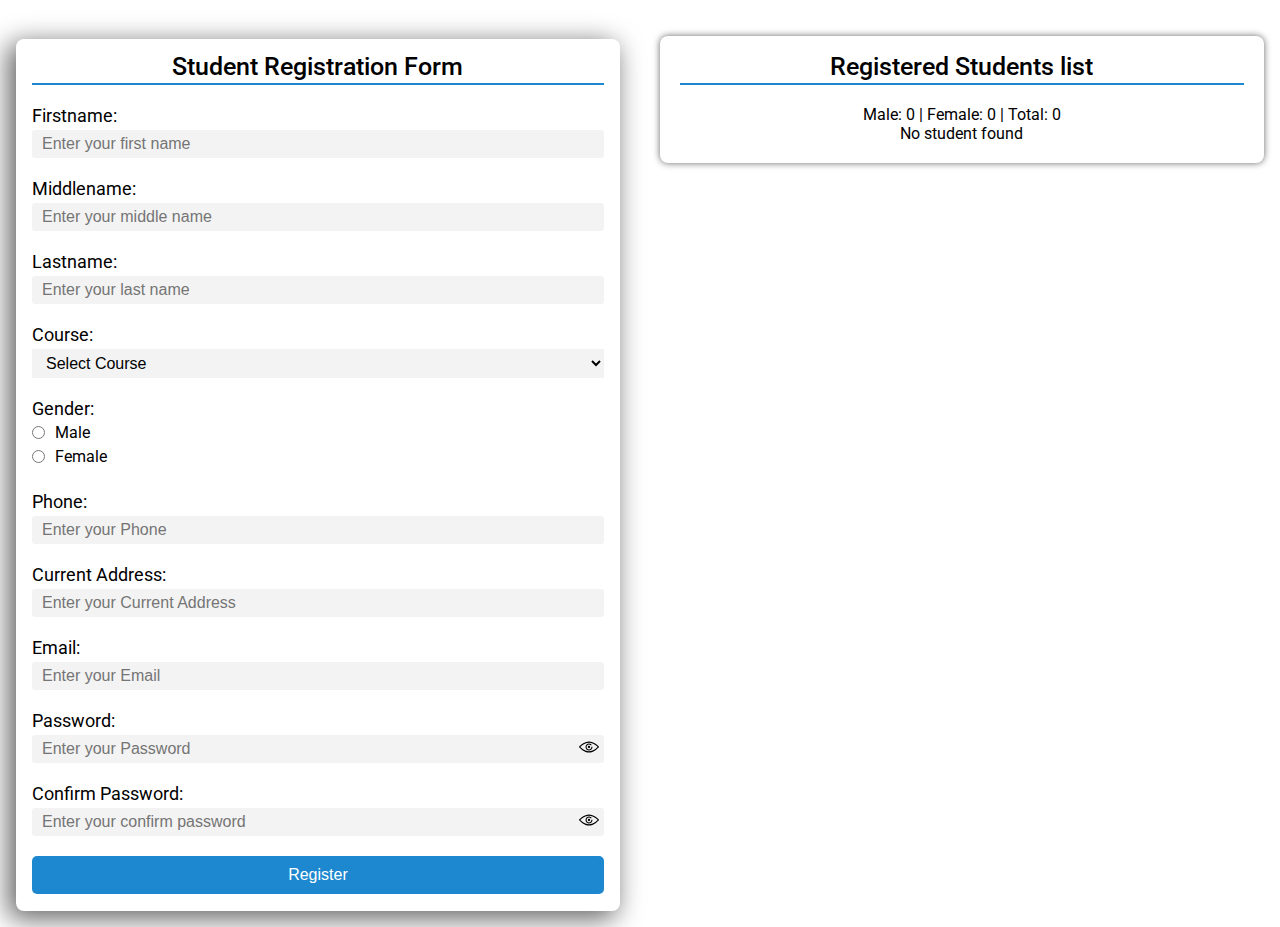
==== index.html @ 92a41331 "update" ====
<!doctype html>
<html lang="en">
  <head>
    <meta charset="UTF-8" />
    <meta name="viewport" content="width=device-width, initial-scale=1.0" />
    <title>Student Registration Form</title>
    <link rel="stylesheet" href="./assets/css/style.css" />
  </head>

  <body>
    <div class="container">
      <div class="form">
        <h1>Student Registration Form</h1>
        <form id="registrationForm">
          <div class="form-group">
            <label for="firstname">Firstname:</label>
            <input
              type="text"
              id="firstname"
              placeholder="Enter your first name"
            />
          </div>
          <div class="form-group">
            <label for="middlename">Middlename:</label>
            <input
              type="text"
              id="middlename"
              placeholder="Enter your middle name"
            />
          </div>
          <div class="form-group">
            <label for="lastname">Lastname:</label>
            <input
              type="text"
              id="lastname"
              placeholder="Enter your last name"
            />
          </div>
          <div class="form-group">
            <label for="course">Course:</label>
            <select id="course">
              <option selected>Select Course</option>
              <option value="course1">Course 1</option>
              <option value="course2">Course 2</option>
              <option value="course3">Course 3</option>
            </select>
          </div>
          <div class="form-group">
            <label>Gender:</label>
            <div class="gender-select">
              <input type="radio" id="male" name="gender" value="male" />
              <label for="male">Male</label>
            </div>
            <div class="gender-select">
              <input type="radio" id="female" name="gender" value="female" />
              <label for="female">Female</label>
            </div>
          </div>
          <div class="form-group">
            <label>Phone:</label>
            <input type="text" id="phone" placeholder="Enter your Phone" />
          </div>
          <div class="form-group">
            <label for="address">Current Address:</label>
            <input
              type="text"
              id="address"
              placeholder="Enter your Current Address"
            />
          </div>
          <div class="form-group">
            <label>Email:</label>
            <input type="email" id="email" placeholder="Enter your Email" />
          </div>
          <div class="form-group">
            <label>Password:</label>
            <div class="input">
              <input
                type="password"
                id="password"
                placeholder="Enter your Password"
              />
              <div class="eye">
                <svg
                  fill="#000000"
                  version="1.1"
                  xmlns="http://www.w3.org/2000/svg"
                  width="20px"
                  height="20px"
                  viewBox="0 0 442.04 442.04"
                >
                  <g>
                    <g>
                      <path
                        d="M221.02,341.304c-49.708,0-103.206-19.44-154.71-56.22C27.808,257.59,4.044,230.351,3.051,229.203
                    c-4.068-4.697-4.068-11.669,0-16.367c0.993-1.146,24.756-28.387,63.259-55.881c51.505-36.777,105.003-56.219,154.71-56.219
                    c49.708,0,103.207,19.441,154.71,56.219c38.502,27.494,62.266,54.734,63.259,55.881c4.068,4.697,4.068,11.669,0,16.367
                    c-0.993,1.146-24.756,28.387-63.259,55.881C324.227,321.863,270.729,341.304,221.02,341.304z M29.638,221.021
                    c9.61,9.799,27.747,27.03,51.694,44.071c32.83,23.361,83.714,51.212,139.688,51.212s106.859-27.851,139.688-51.212
                    c23.944-17.038,42.082-34.271,51.694-44.071c-9.609-9.799-27.747-27.03-51.694-44.071
                    c-32.829-23.362-83.714-51.212-139.688-51.212s-106.858,27.85-139.688,51.212C57.388,193.988,39.25,211.219,29.638,221.021z"
                      />
                    </g>
                    <g>
                      <path
                        d="M221.02,298.521c-42.734,0-77.5-34.767-77.5-77.5c0-42.733,34.766-77.5,77.5-77.5c18.794,0,36.924,6.814,51.048,19.188
                    c5.193,4.549,5.715,12.446,1.166,17.639c-4.549,5.193-12.447,5.714-17.639,1.166c-9.564-8.379-21.844-12.993-34.576-12.993
                    c-28.949,0-52.5,23.552-52.5,52.5s23.551,52.5,52.5,52.5c28.95,0,52.5-23.552,52.5-52.5c0-6.903,5.597-12.5,12.5-12.5
                    s12.5,5.597,12.5,12.5C298.521,263.754,263.754,298.521,221.02,298.521z"
                      />
                    </g>
                    <g>
                      <path
                        d="M221.02,246.021c-13.785,0-25-11.215-25-25s11.215-25,25-25c13.786,0,25,11.215,25,25S234.806,246.021,221.02,246.021z"
                      />
                    </g>
                  </g>
                </svg>
              </div>
            </div>
          </div>
          <div class="form-group">
            <label>Confirm Password:</label>
            <div class="input">
              <input
                type="password"
                id="re-password"
                placeholder="Enter your confirm password"
              />
              <div class="eye">
                <svg
                  class="open-eye"
                  fill="#000000"
                  version="1.1"
                  xmlns="http://www.w3.org/2000/svg"
                  width="20px"
                  height="20px"
                  viewBox="0 0 442.04 442.04"
                >
                  <g>
                    <g>
                      <path
                        d="M221.02,341.304c-49.708,0-103.206-19.44-154.71-56.22C27.808,257.59,4.044,230.351,3.051,229.203
                    c-4.068-4.697-4.068-11.669,0-16.367c0.993-1.146,24.756-28.387,63.259-55.881c51.505-36.777,105.003-56.219,154.71-56.219
                    c49.708,0,103.207,19.441,154.71,56.219c38.502,27.494,62.266,54.734,63.259,55.881c4.068,4.697,4.068,11.669,0,16.367
                    c-0.993,1.146-24.756,28.387-63.259,55.881C324.227,321.863,270.729,341.304,221.02,341.304z M29.638,221.021
                    c9.61,9.799,27.747,27.03,51.694,44.071c32.83,23.361,83.714,51.212,139.688,51.212s106.859-27.851,139.688-51.212
                    c23.944-17.038,42.082-34.271,51.694-44.071c-9.609-9.799-27.747-27.03-51.694-44.071
                    c-32.829-23.362-83.714-51.212-139.688-51.212s-106.858,27.85-139.688,51.212C57.388,193.988,39.25,211.219,29.638,221.021z"
                      />
                    </g>
                    <g>
                      <path
                        d="M221.02,298.521c-42.734,0-77.5-34.767-77.5-77.5c0-42.733,34.766-77.5,77.5-77.5c18.794,0,36.924,6.814,51.048,19.188
                    c5.193,4.549,5.715,12.446,1.166,17.639c-4.549,5.193-12.447,5.714-17.639,1.166c-9.564-8.379-21.844-12.993-34.576-12.993
                    c-28.949,0-52.5,23.552-52.5,52.5s23.551,52.5,52.5,52.5c28.95,0,52.5-23.552,52.5-52.5c0-6.903,5.597-12.5,12.5-12.5
                    s12.5,5.597,12.5,12.5C298.521,263.754,263.754,298.521,221.02,298.521z"
                      />
                    </g>
                    <g>
                      <path
                        d="M221.02,246.021c-13.785,0-25-11.215-25-25s11.215-25,25-25c13.786,0,25,11.215,25,25S234.806,246.021,221.02,246.021z"
                      />
                    </g>
                  </g>
                </svg>
                <svg
                  style="display: none"
                  class="close-eye"
                  width="20px"
                  height="20px"
                  viewBox="0 0 24 24"
                  fill="none"
                  xmlns="http://www.w3.org/2000/svg"
                >
                  <path
                    d="M4.5 15.5C7.5 9 16.5 9 19.5 15.5"
                    stroke="#000000"
                    stroke-width="1.5"
                    stroke-linecap="round"
                    stroke-linejoin="round"
                  />
                  <path
                    d="M16.8162 12.1825L19.5 8.5"
                    stroke="#000000"
                    stroke-width="1.5"
                    stroke-linecap="round"
                    stroke-linejoin="round"
                  />
                  <path
                    d="M12 10.625V7"
                    stroke="#000000"
                    stroke-width="1.5"
                    stroke-linecap="round"
                    stroke-linejoin="round"
                  />
                  <path
                    d="M7.18383 12.1825L4.5 8.5"
                    stroke="#000000"
                    stroke-width="1.5"
                    stroke-linecap="round"
                    stroke-linejoin="round"
                  />
                </svg>
              </div>
            </div>
          </div>
          <button type="submit">Register</button>
        </form>
      </div>
      <div class="students" id="students-list">
        <h1>Registered Students list</h1>
        <div id="genderCounts" style="text-align: center; margin-top: 10px">
          Male: 0 | Female: 0 | Total: 0
        </div>

        <div id="students-ul" class="students-list">
          <!-- User items will be added here dynamically -->
        </div>
      </div>
    </div>

    <script src="./assets/js/main.js"></script>
  </body>
</html>
---- assets/css/style.css ----
@import url("https://fonts.googleapis.com/css2?family=Roboto:ital,wght@0,100;0,300;0,400;0,500;0,700;0,900;1,100;1,300;1,400;1,500;1,700;1,900&display=swap");

* {
  margin: 0;
  padding: 0px;
  box-sizing: border-box;
}

body {
  padding: 16px;
  font-family: "Roboto", serif;
}
.container {
  max-width: 1280px;
  margin: 0 auto;
  display: flex;
  align-items: baseline;
  justify-content: space-between;
  gap: 40px;
}
h1 {
  font-size: 25px;
  line-height: 22px;
  font-weight: 500;
  text-align: center;
  margin-bottom: 20px;
  border-bottom:  2px solid #1d88cf;
  padding-bottom: 5px;
}
.form {
  background: #ffffff;
  padding: 17px 16px;
  border-radius: 8px;
  flex: 1 1 50%;
  box-shadow: -6px 6px 27px 2px #00000099;
}
.form form .form-group {
  margin-bottom: 20px;
  display: flex;
  flex-direction: column;
  align-items: flex-start;
  justify-content: flex-start;
}
.form form .form-group label {
  margin-bottom: 4px;
  font-size: 18px;
}
.form form .form-group input {
  font-size: 16px;
  padding: 5px 10px;
  width: 100%;
  border: 0px;
  border-radius: 3px;
  background: #f3f3f3;
}
.form form .form-group .input {
  position: relative;
  width: 100%;
}
.form form .form-group .input .eye {
  position: absolute;
  top: 50%;
  transform: translateY(-50%);
  right: 5px;
  cursor: pointer;
}
.form form .form-group select {
  font-size: 16px;
  padding: 5px 10px;
  width: 100%;
  border: 0px;
  background: #f3f3f3;
}
.form form .form-group .gender-select {
  display: flex;
  align-items: center;
  justify-content: flex-start;
  gap: 10px;
  margin-bottom: 5px;
}
.form form .form-group .gender-select label {
  font-size: 16px;
  margin-bottom: 0;
}
.form form button {
  font-size: 16px;
  padding: 10px 5px;
  width: 100%;
  border: 0px;
  background: rgb(29,136,207);
  background: linear-gradient(176deg, rgba(29,136,207,1) 35%, rgba(29,136,207,1) 100%);
  border-radius: 5px;
  color: #fff;
  cursor: pointer;
}
/* students */
.students {
  flex: 1 1 50%;
  background-color: #ffffff;
  padding: 20px;
  border-radius: 8px;
  margin-top: 20px;
  box-shadow: 0px 0px 7px 0px #00000099;
}

.students-list {
  list-style-type: none;
  padding: 0;
}

.students-list li {
  display: flex;
  align-items: center;
  justify-content: space-between;
  padding: 10px;
  margin-bottom: 8px;
  background-color: #fff;
  border-radius: 5px;
  box-shadow: 0 2px 4px rgba(0, 0, 0, 0.1);
}

.students-list li button {
  background-color: #ff4d4d;
  color: #fff;
  border: none;
  border-radius: 3px;
  padding: 5px 10px;
  cursor: pointer;
}

.students-list li button:hover {
  background-color: #cc0000;
}
/* .profile-card  */
.profile-card {
  background-color: #fff;
  border-radius: 10px;
  box-shadow: 0 4px 8px rgba(0, 0, 0, 0.1);
  text-align: center;
  padding: 20px;
  display: flex;
  align-items: flex-start;
  justify-content: flex-start;
  gap: 10px;
  width: 100%;
  position: relative;
}

.profile-card .avatar img {
  border-radius: 50%;
  width: 100px;
  height: 100px;
  margin-bottom: 15px;
}

.profile-card .details {
  text-align: left;
  margin-top: 15px;
}

.profile-card .details p {
  margin: 8px 0;
  font-size: 16px;
  color: #333;
}

.profile-card .details strong {
  font-weight: bold;
}
.profile-card button {
    position: absolute;
    top: -5px;
    border: 0;
    border-radius: 50%;
    padding: 5px;
    width: 30px;
    height: 30px;
    cursor: pointer;
}
.profile-card .deleteButton {
    right: -5px;
    background: #cf1d1d;
}
.profile-card .editButton {
    right: 30px;
    background: #1d88cf;
}
.profile-card button svg {
  width: 20px;
}
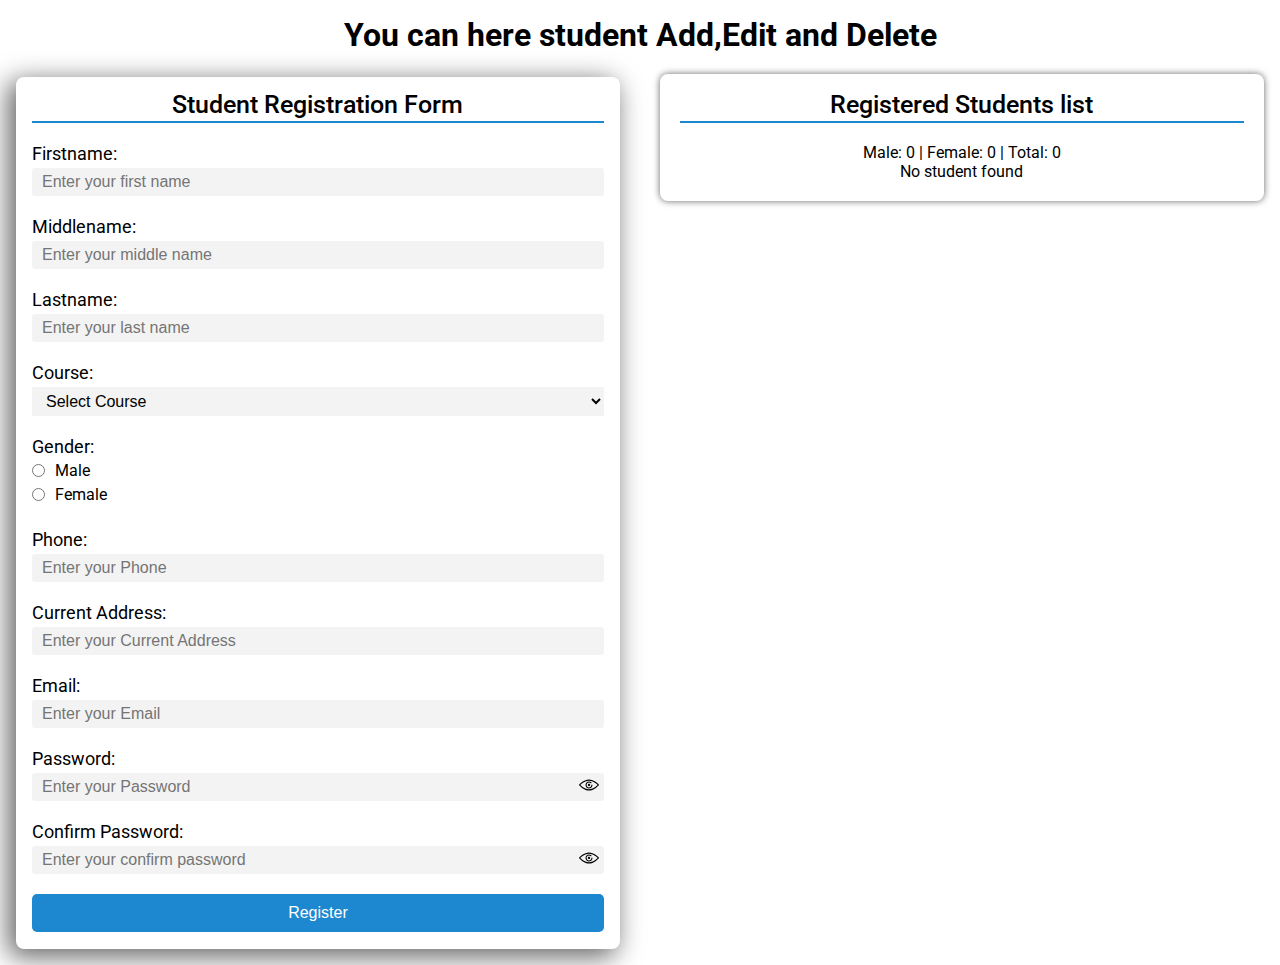
==== commit 765110dd: "update" ====
--- a/index.html
+++ b/index.html
@@ -8,9 +8,10 @@
   </head>
 
   <body>
+    <h1>You can here student Add,Edit and Delete</h1>
     <div class="container">
       <div class="form">
-        <h1>Student Registration Form</h1>
+        <h2>Student Registration Form</h2>
         <form id="registrationForm">
           <div class="form-group">
             <label for="firstname">Firstname:</label>
@@ -209,7 +210,7 @@
         </form>
       </div>
       <div class="students" id="students-list">
-        <h1>Registered Students list</h1>
+        <h2>Registered Students list</h2>
         <div id="genderCounts" style="text-align: center; margin-top: 10px">
           Male: 0 | Female: 0 | Total: 0
         </div>
--- a/assets/css/style.css
+++ b/assets/css/style.css
@@ -10,6 +10,9 @@
   padding: 16px;
   font-family: "Roboto", serif;
 }
+h1{
+    text-align: center;
+}
 .container {
   max-width: 1280px;
   margin: 0 auto;
@@ -18,7 +21,7 @@
   justify-content: space-between;
   gap: 40px;
 }
-h1 {
+h2 {
   font-size: 25px;
   line-height: 22px;
   font-weight: 500;
@@ -135,7 +138,7 @@
 .profile-card {
   background-color: #fff;
   border-radius: 10px;
-  box-shadow: 0 4px 8px rgba(0, 0, 0, 0.1);
+  box-shadow: 0 4px 8px rgba(0, 0, 0, 0.226);
   text-align: center;
   padding: 20px;
   display: flex;
@@ -144,6 +147,7 @@
   gap: 10px;
   width: 100%;
   position: relative;
+  margin-bottom: 20px;
 }
 
 .profile-card .avatar img {
